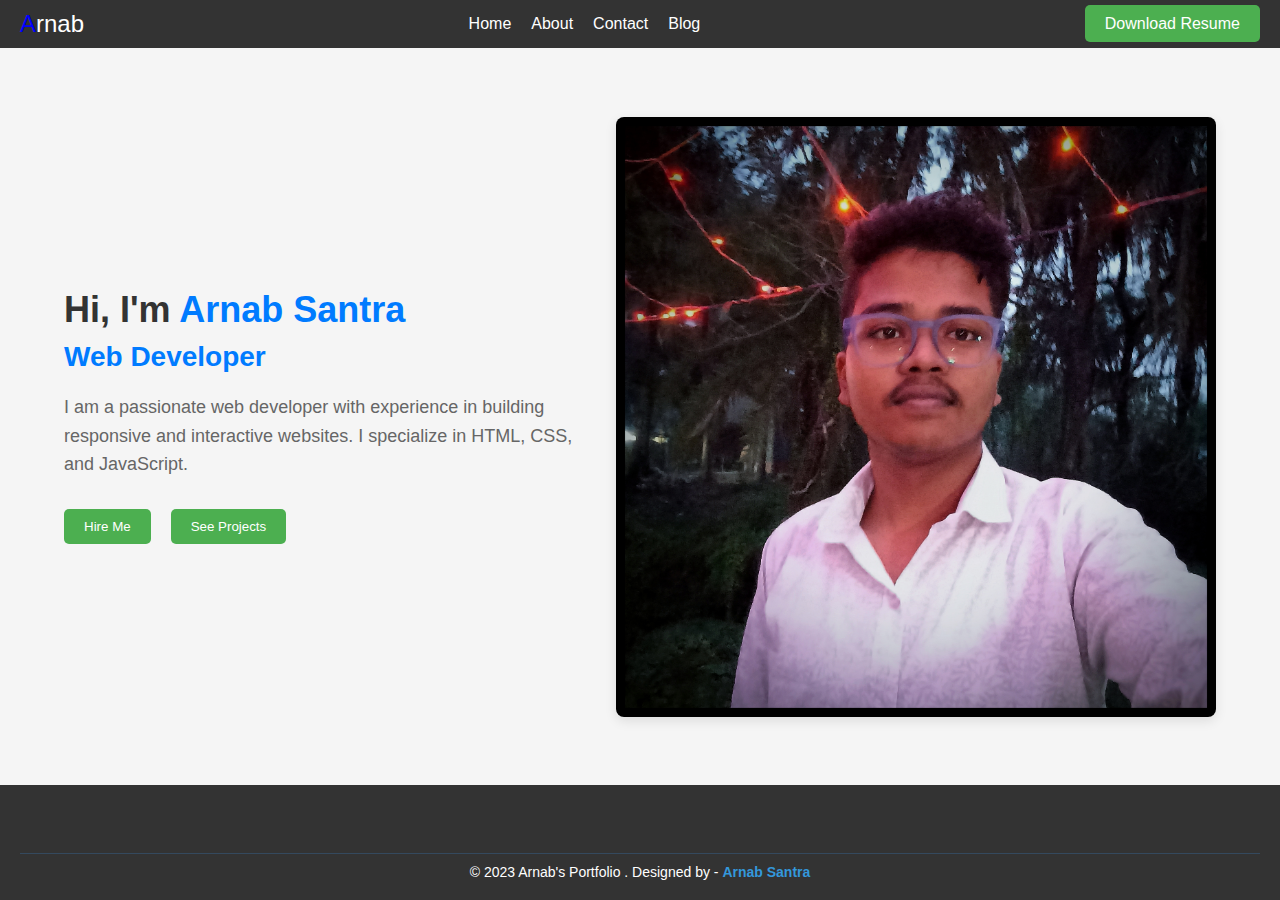
==== index.html @ c70d3519 "Initial Commit" ====
<!DOCTYPE html>
<html lang="en">
<head>
    <meta charset="UTF-8">
    <meta name="viewport" content="width=device-width, initial-scale=1.0">
    <title>Arnab's Portfolio</title>
    <link rel="stylesheet" href="styles.css">
</head>
<body>
    <header>
        <link rel="stylesheet" href="https://cdnjs.cloudflare.com/ajax/libs/font-awesome/6.6.0/css/all.min.css" integrity="sha512-Kc323vGBEqzTmouAECnVceyQqyqdsSiqLQISBL29aUW4U/M7pSPA/gEUZQqv1cwx4OnYxTxve5UMg5GT6L4JJg==" crossorigin="anonymous" referrerpolicy="no-referrer" />
        <div class="logo">
            <span class="logo-blue">A</span>rnab
        </div>
        <nav>
            <ul>
                <li><a href="index.html">Home</a></li>
                <li><a href="about.html">About</a></li>
                <li><a href="contact.html">Contact</a></li>
                <li><a href="blog.html">Blog</a></li>
            </ul>
        </nav>
        <div class="resume">
            <a href="resume.pdf" download>Download Resume</a>
        </div>
    </header>
    <section id="home">
        <div class="home-content">
            <h3>Hi, I'm <span class="name-highlight">Arnab Santra</span></h3>
            <h2>Web Developer</h2>
            <p>I am a passionate web developer with experience in building responsive and interactive websites. I specialize in HTML, CSS, and JavaScript.</p>
            <div class="buttons">
                <button onclick="window.location.href='hire-me.html'">Hire Me</button>
                <!-- Update the button in the home section -->
                <button onclick="window.location.href='projects.html'">See Projects</button>

            </div>
        </div>
        <div class="home-image">
            <img src="/images/profile_2.jpeg" alt="Background Image">
        </div>
    </section>
    <footer>
        <div class="footerContainer">
            <div class="socialIcons">
                <a href="https://www.linkedin.com/in/arnab-santra-2b684623b/" target="_blank"><i class="fa-brands fa-linkedin"></i></a>
                <a href="https://github.com/mr-arnab-x" target="_blank"><i class="fa-brands fa-github"></i></a>
                <a href="https://x.com/im_arnab_2024" target="_blank"><i class="fa-brands fa-twitter"></i></a>
                <!-- <a href=""><i class="fa-brands fa-google-plus"></i></a> -->
                <!-- <a href=""><i class="fa-brands fa-youtube"></i></a> -->
            </div>
        </div>
        <div class="footerBottom">
            <p> &copy; 2023 Arnab's Portfolio . Designed by - <span class="designer">Arnab Santra</span></p>
        </div>
    </footer>
    <script src="js/scripts.js"></script>
</body>
</html>
---- styles.css ----
/* css/styles.css */

/* Universal Styles */
* {
    margin: 0;
    padding: 0;
    box-sizing: border-box;
}

body {
    font-family: Arial, sans-serif;
    min-height: 100vh;
    display: flex;
    flex-direction: column;
}

/* Header Styles */
header {
    display: flex;
    justify-content: space-between;
    align-items: center;
    background-color: #333;
    color: white;
    padding: 10px 20px;
    width: 100%;
}

.logo {
    font-size: 24px;
}

.logo .logo-blue {
    color: blue;
}

nav ul {
    list-style-type: none;
    display: flex;
    gap: 20px;
}

nav ul li {
    display: inline;
}

nav ul li a {
    color: white;
    text-decoration: none;
}

/* Updated home-image styling for better view */

.home-image {
    flex: 1;
    text-align: center;
}


 /*
.home-image img {   */
    
   /* max-width: 80%; /* Adjust the percentage to fit the image better */
    /*height: auto; 
   /* border-radius: 8px; /* Slightly rounded corners */
    /*box-shadow: 0 4px 12px rgba(0, 0, 0, 0.1); /* Softer shadow for a modern look */
   /* margin: 0 auto; /* Center the image horizontally */
   /* display: block; /* Ensure it's displayed as a block element */
/*   
}  */


.home-image img {
    width: 600px; /* Set a fixed width */
    height: 600px; /* Set a fixed height */
    object-fit: cover; /* Ensure the image covers the area without distortion */
    border-radius: 8px; /* Slightly rounded corners */
    box-shadow: 0 4px 12px rgba(0, 0, 0, 0.1); /* Softer shadow for a modern look */
    margin: 0 auto; /* Center the image horizontally */
    display: block; /* Ensure it's displayed as a block element */
}


/* Buttons styling (no change ) */
.buttons {
    display: flex;
    gap: 10px;
    margin-top: 20px;
}


/* Resume Button */
.resume a {
    background-color: #4CAF50;
    color: white;
    padding: 10px 20px;
    text-decoration: none;
    border-radius: 5px;
}

/* Main Section */
section {
    flex: 1;
    padding: 20px;
    display: flex;
    flex-direction: column;
    justify-content: center;
    align-items: center;
}

/* About Page Styles */
section#about {

        /* flex: 1;
    max-width: 800px;
    margin: 40px auto;
    padding: 20px;
    background-color: #ecf0f1;
    box-shadow: 0 2px 8px rgba(0, 0, 0, 0.1);
    border-radius: 8px; */

    padding: 50px 20px;
    background-color: #ecf0f1;
    text-align: center;
}

#about h2 {
    font-size: 36px;
    color: #2c3e50;
    margin-bottom: 20px;
}

#about p {
    font-size: 18px;
    line-height: 1.6;
    color: #7f8c8d;
    max-width: 800px;
    margin: 0 auto;
}


/* Contact Page Styles */
section#contact {

        /* flex: 1;
    max-width: 800px;
    margin: 40px auto;
    padding: 20px;
    background-color: #ecf0f1;
    box-shadow: 0 2px 8px rgba(0, 0, 0, 0.1);
    border-radius: 8px; */

    padding: 50px 20px;
    background-color: #ecf0f1;
    text-align: center;
}

#contact h2 {
    font-size: 36px;
    color: #2c3e50;
    margin-bottom: 20px;
}

#contact p {
    font-size: 18px;
    color: #7f8c8d;
}

#contact-form {
    max-width: 600px;
    margin: 20px auto 0;
    text-align: left;
}

#contact-form label {
    display: block;
    font-size: 16px;
    color: #2c3e50;
    margin-bottom: 5px;
}

#contact-form input,
#contact-form textarea {
    width: 100%;
    padding: 10px;
    margin-bottom: 20px;
    border: 1px solid #bdc3c7;
    border-radius: 5px;
    font-size: 16px;
}

#contact-form button {
    display: inline-block;
    background-color: #3498db;
    color: white;
    padding: 10px 20px;
    border: none;
    border-radius: 5px;
    cursor: pointer;
}

#contact-form button:hover {
    background-color: #2980b9;
}


/* Hire Me Page Styles */
section#hire-me {
    padding: 50px 20px;
    background-color: #ecf0f1;
    text-align: center;
}

#hire-me h2 {
    font-size: 36px;
    color: #2c3e50;
    margin-bottom: 20px;
}

#hire-me p {
    font-size: 18px;
    color: #7f8c8d;
    line-height: 1.6;
    max-width: 800px;
    margin: 0 auto;
}

#hire-me ul {
    list-style-type: none;
    padding: 0;
    margin: 20px 0;
}

#hire-me ul li {
    font-size: 18px;
    color: #2c3e50;
    margin-bottom: 10px;
}

#hire-me-form {
    max-width: 600px;
    margin: 20px auto 0;
    text-align: left;
}

#hire-me-form label {
    display: block;
    font-size: 16px;
    color: #2c3e50;
    margin-bottom: 5px;
}

#hire-me-form input,
#hire-me-form textarea {
    width: 100%;
    padding: 10px;
    margin-bottom: 20px;
    border: 1px solid #bdc3c7;
    border-radius: 5px;
    font-size: 16px;
}

#hire-me-form button {
    display: inline-block;
    background-color: #3498db;
    color: white;
    padding: 10px 20px;
    border: none;
    border-radius: 5px;
    cursor: pointer;
}

#hire-me-form button:hover {
    background-color: #2980b9;
}


/* Projects Page Styles */
section#projects {
    padding: 50px 20px;
    background-color: #ecf0f1;
    text-align: center;
}

#projects h2 {
    font-size: 36px;
    color: #2c3e50;
    margin-bottom: 20px;
}

.project-list {
    display: flex;
    flex-wrap: wrap;
    justify-content: center;
    gap: 20px;
}

.project-item {
    background-color: #fff;
    border: 1px solid #bdc3c7;
    border-radius: 10px;
    padding: 20px;
    max-width: 300px;
    text-align: left;
}

.project-item h3 {
    font-size: 24px;
    color: #3498db;
    margin-bottom: 10px;
}

.project-item p {
    font-size: 16px;
    color: #7f8c8d;
}




/* Blog Section */
section#blog {
    /* flex: 1;
    max-width: 800px;
    margin: 40px auto;
    padding: 20px;
    background-color: #ecf0f1;
    box-shadow: 0 2px 8px rgba(0, 0, 0, 0.1);
    border-radius: 8px; */

    padding: 50px 20px;
    background-color: #ecf0f1;
    text-align: center;
}

section#blog h2 {
    font-size: 28px;
    margin-bottom: 20px;
    color: #333;
    border-bottom: 2px solid #3498db;
    padding-bottom: 10px;
}

section#blog p {
    font-size: 16px;
    color: #555;
    line-height: 1.6;
    margin-top: 20px;
}



/* Footer Styles */
footer {
    background-color: #333;
    color: white;
    text-align: center;
    padding: 20px;
    width: 100%;
    margin-top: auto;
}

/* Social media icons */
footer .socialIcons {
    margin-bottom: 20px;
}

footer .socialIcons a {
    color: #ecf0f1;
    margin: 0 10px;
    font-size: 24px;
    transition: color 0.3s ease;
}

footer .socialIcons a:hover {
    color: #3498db;
}

.footerBottom {
    border-top: 1px solid #34495e;
    padding-top: 10px;
    margin-top: 20px;
}

.footerBottom p {
    font-size: 14px;
    margin: 0;
}

.footerBottom .designer {
    color: #3498db;
    font-weight: bold;
}

/* Home Page Styles */

section#home {
    display: flex;
    flex-direction: row;
    align-items: center;
    justify-content: space-between;
    padding: 60px 5%;
    background-color: #f5f5f5;
}

.home-content {
    flex: 1;
    margin-right: 20px;
}

.home-content h3 {
    font-size: 36px;
    font-weight: bold;
    margin-bottom: 10px;
    color: #333;
}

.home-content h2 {
    font-size: 28px;
    margin-bottom: 20px;
    color: #007bff; /* A strong, contrasting color */
}

.home-content p {
    font-size: 18px;
    line-height: 1.6;
    color: #666;
    margin-bottom: 30px;
}

.home-content .buttons {
    margin-top: 20px;
}

.home-content .buttons button {
    background-color: #4CAF50;
    color: white;
    padding: 10px 20px;
    margin-right: 10px;
    border: none;
    cursor: pointer;
    border-radius: 5px;
}

.home-content .buttons button:hover {
    background-color: #45a049;
}

/* Buttons styling (no change as requested) */
/* .buttons {
    display: flex;
    gap: 20px;
} */

.name-highlight {
    color: #007bff;
}

/* .home-image {
    flex: 1;
    text-align: right;
}

.home-image img {
    max-width: 100%;
    border-radius: 10px;
    box-shadow: 0 5px 15px rgba(0, 0, 0, 0.1);
} */
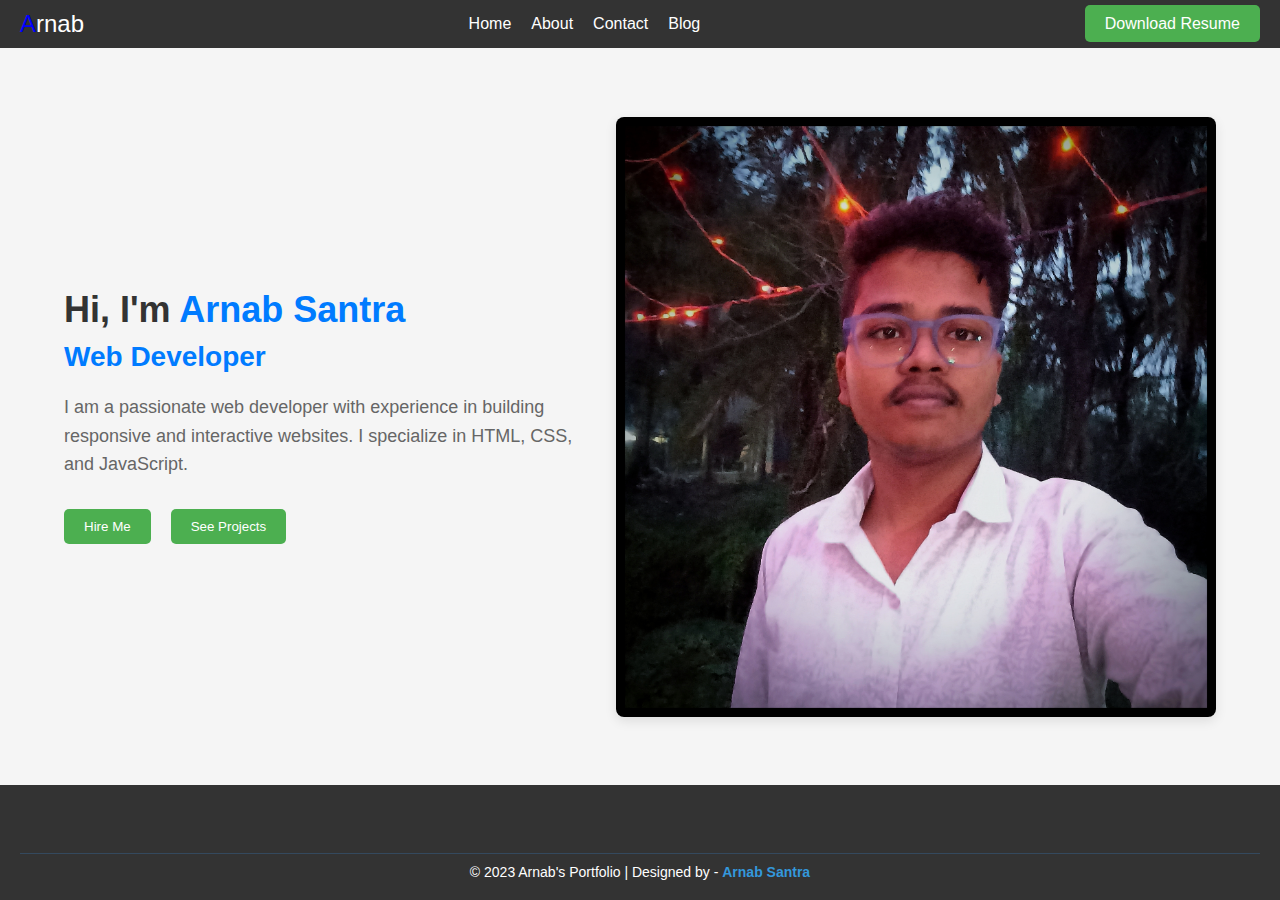
==== commit 7a4c6190: "Updated project page with new buttons, image styling, and responsiveness" ====
--- a/index.html
+++ b/index.html
@@ -51,7 +51,7 @@
             </div>
         </div>
         <div class="footerBottom">
-            <p> &copy; 2023 Arnab's Portfolio . Designed by - <span class="designer">Arnab Santra</span></p>
+            <p> &copy; 2023 Arnab's Portfolio | Designed by - <span class="designer">Arnab Santra</span></p>
         </div>
     </footer>
     <script src="js/scripts.js"></script>
--- a/styles.css
+++ b/styles.css
@@ -275,6 +275,7 @@
 
 
 /* Projects Page Styles */
+
 section#projects {
     padding: 50px 20px;
     background-color: #ecf0f1;
@@ -301,6 +302,14 @@
     padding: 20px;
     max-width: 300px;
     text-align: left;
+    box-shadow: 0 4px 8px rgba(0, 0, 0, 0.1);
+}
+
+.project-item img {
+    width: 100%;
+    height: 200px;
+    object-fit: cover;
+    border-radius: 8px;
 }
 
 .project-item h3 {
@@ -312,6 +321,35 @@
 .project-item p {
     font-size: 16px;
     color: #7f8c8d;
+}
+
+.project-button {
+    display: inline-block;
+    margin-top: 10px;
+    padding: 10px 20px;
+    background-color: #007bff;
+    color: white;
+    text-decoration: none;
+    border-radius: 5px;
+    transition: background-color 0.3s, transform 0.3s;
+    font-weight: bold;
+}
+
+.project-button:hover {
+    background-color: #0056b3;
+    transform: translateY(-2px);
+}
+
+@media (max-width: 768px) {
+    .project-item {
+        width: 45%;
+    }
+}
+
+@media (max-width: 480px) {
+    .project-item {
+        width: 100%;
+    }
 }
 
 
